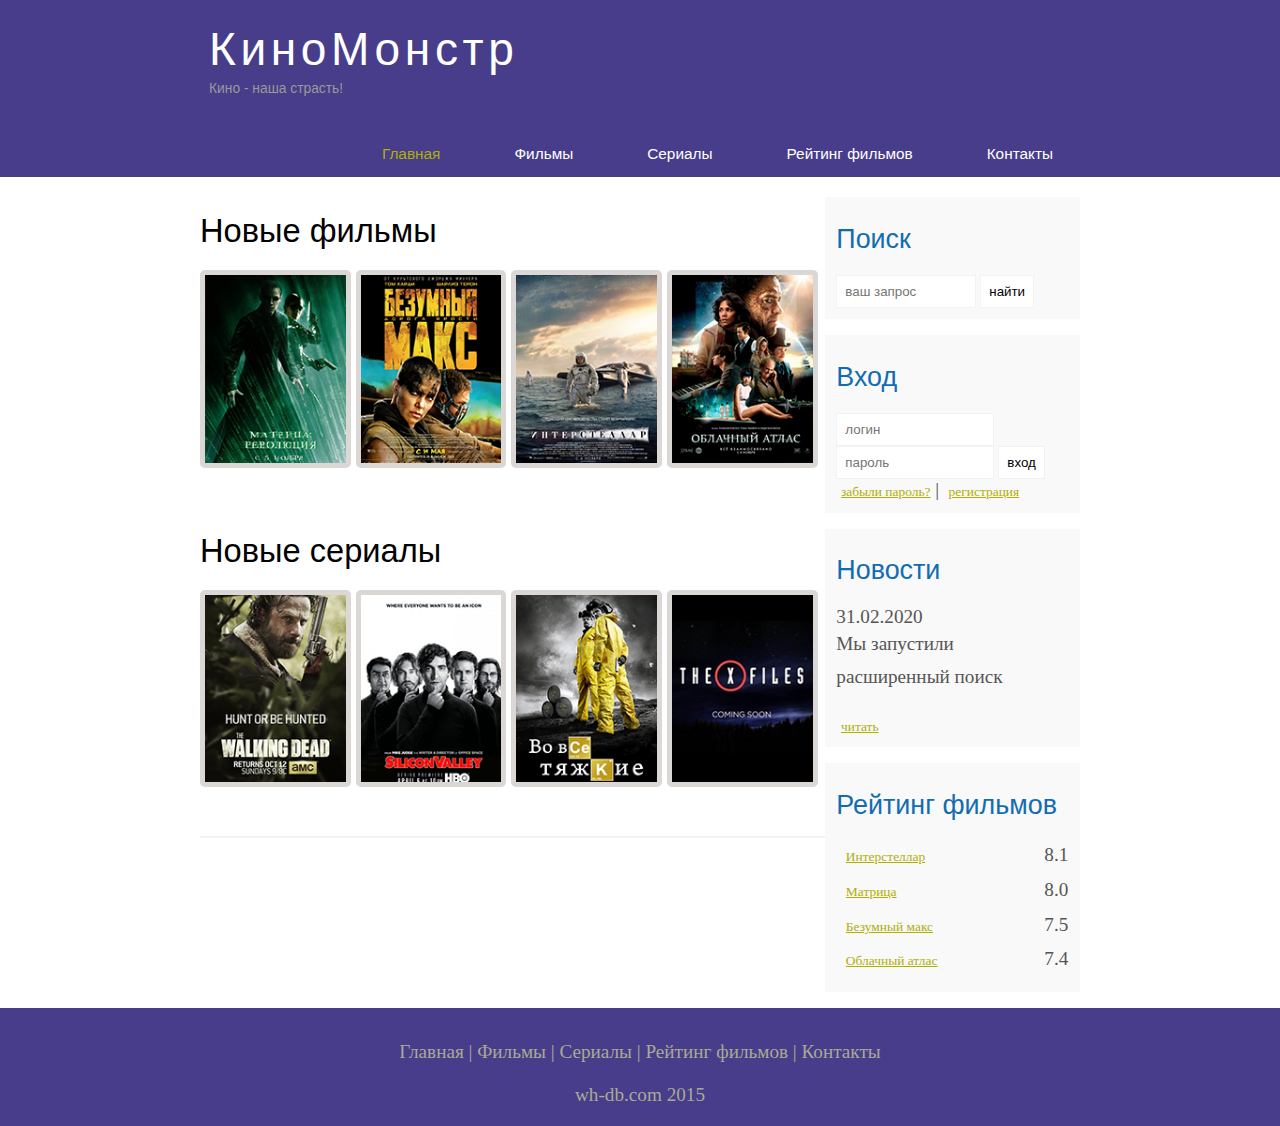
==== index.html @ bfd1a02e "project1" ====
<!DOCTYPE html>
<html lang="en">
<head> 
	<meta charset="UTF-8">
	<title>Киномонстр</title>
	<meta name="description" content="Киномонстр - это портал о кино" />
	<meta name="keywords" content="фильмы, фильмы онлайн, hd" />
	<link rel="stylesheet" href="assets/css/style.css">
</head>
<body>

	<div class="main">
		
		<div class="header">
			<div class="logo">
				<div class="logo_text">
					<h1><a href="/">КиноМонстр</a></h1>
					<h2>Кино - наша страсть!</h2>
				</div>
			</div>
			
			<div class="menubar">
				
				<ul class="menu">
					<li class="selected"><a href="#">Главная</a></li>	
					<li><a href="#">Фильмы</a></li>
					<li><a href="#">Сериалы</a></li>
					<li><a href="#">Рейтинг фильмов</a></li>
					<li><a href="#">Контакты</a></li>
				</ul>

			</div>


		</div>


		<div class="site_content">
			
			<div class="sitebar_container">
				

				<div class="sitebar">
					<h2>Поиск</h2>
					<form  method="post"  action="#"  id="search_form">
						<input type="search" name="search_field" placeholder="ваш запрос"/>
						<input type="submit" class="btn" value="найти"/>

					</form>

				</div>
					<div class="sitebar">
						<h2>Вход</h2>
						<form method="post" action="#" id="login">
							<input type="text" name="login_field" placeholder="логин">
							<input type="password" name="password_field" placeholder="пароль">
							<input type="submit" class="btn" value="вход">
							<div class="lables_passreg_text">
								<span><a href="#">забыли пароль?</a></span> | <span><a href="#">регистрация</a></span>
							</div>
						</form>
					</div>
								
						<div class="sitebar">
							<h2>Новости</h2>
							<span>31.02.2020</span>
							<p>Мы запустили расширенный поиск</p>
							<a href="#">читать</a>
						</div>

						<div class="sitebar">
							<h2>Рейтинг фильмов</h2>
							<ul>
								<li><a href="#">Интерстеллар</a> <span class="rating_sitebar"> 8.1 </span> </li>

								<li><a href="#">Матрица</a> <span class="rating_sitebar"> 8.0 </span> </li>

								<li><a href="#">Безумный макс</a> <span class="rating_sitebar"> 7.5 </span> </li>

								<li><a href="#">Облачный атлас</a> <span class="rating_sitebar">7.4</span> </li>




							</ul>


						</div>


			</div>

			<div class="container">
				
				<h1>Новые фильмы</h1>

				<div class="films_block">
					<a href="#"><img src="assets/img/matrix.png"></a>
					<a href="#"><img src="assets/img/max.png"></a>
					<a href="#"><img src="assets/img/inter.png"></a>
					<a href="#"><img src="assets/img/cloud.png"></a>


				</div>

				<h1>Новые сериалы</h1>

				<div class="films_block">
					<a href="#"><img src="assets/img/dead.png"></a>
					<a href="#"><img src="assets/img/silicon.png"></a>
					<a href="#"><img src="assets/img/breakingbad.png"></a>
					<a href="#"><img src="assets/img/xfiles.png"></a>


				</div>
				
				<div class="posts">
					
					<hr>


				</div>


			</div>




		</div>
		

		<div class="footer">
			<p>
				<a href="#">Главная</a> | 
				<a href="#">Фильмы</a> |
				<a href="#">Сериалы</a> |
				<a href="#">Рейтинг фильмов</a> |
				<a href="#">Контакты</a> 
			</p>

			<p>wh-db.com 2015</p>

		</div>

	</div>
	
</body>
</html>
---- assets/css/style.css ----
* {
  margin: 0;
  padding: 0; 
}
body{
font-size: 1.2em;
background-color: #fff;
color: #555;

}

p{
  padding: 0 0 20px 0;
  line-height: 1.7em;

}


input[type="text"],input[type="password"],input[type="search"] {
  color: #5d5d5d;
  width: 60%;
  padding: 8px;


}
input,textarea {
  outline: none;
  border: none;
  border: solid 1px #f2f2f2;
}

h1,h2{
  font: normal 170% 'century gothic', arial;
  margin: 0 0 15px 0;
  padding: 15px 0 5px 0;
  color: #000;
}

h2{
  font-size: 140%;
}

a, a:hover{
  outline: none;
  text-decoration: underline;
  color: #aeb002;
}

ul{
  margin: 2px 0 22px 17px;
}

ul li {
  margin: 0 0 6px 0;
  padding: 0 0 4px 5px;
  line-height: 1.5em;
}

hr{
  border: solid 1px #f3f3f3;
}

.header {
  background-color: darkslateblue;
  height: 177px;
  font-size: 0.8em;
  margin-left: 0px;
  margin-right: 0px;
  min-width: 900px;
}

.main, .logo, .menubar, .site_content, .footer {
  margin-left: auto;
  margin-right: auto;
}

.logo {
  width: 880px;
  padding-bottom: 40px;
}

.logo h1, .logo h2 {
  font: normal 300% 'century gothic', arial, sans-serif;
  margin: 0 0 0 9px;
}

.logo_text h1, .logo_text h1 a, .logo_text h1 a:hover {
  padding: 22px 0 0 0;
  color: #fff;
  letter-spacing: 0.1em;
  text-decoration: none;
}

.logo_text h2 {
  font-size: 0.9em;
  padding: 4px 0 0 0;
  color: #999;
}

.menubar{
  width: 900px;
}

ul.menu{
  float: right;
}

ul.menu li{
  float: left;
  padding: 0 0 0 9px;
  list-style: none;
  margin: 1px 2px 0 0;

}

ul.menu li a{
  font: normal 100% 'trebuchet ms', sans-serif;
  display: block;
  height: 20px;
  padding: 6px 35px 5px 28px;
  color: #fff;
  text-decoration: none;
}

ul.menu li.selected a{
  color:#aeb002;
}
ul.menu li a:hover{
  color: #e4ec04;
}

.site_content{
  width:  880px;
  overflow: hidden;
  margin: 20px auto 0 auto;
  background-color: white;
}

.sitebar_container{
  float: right;
  width: 234px;
}
.sitebar{
  float: right;
  width: 232px;
  padding: 5%;
  margin: 0 0 16px 0;
  border: solid 1px  #f2f2f2
  border-radius: 5px;
  background-color: #f9f9f9;
}


.btn{
  padding: 8px;
  background-color: white;
  cursor: pointer;
}

.sitebar h2{
  color: #136cb2;
}

.sitebar a{
  font-size: 0.7em;
  margin-top: 3%;
  margin-left: 2%;
}

.sitebar ul {
  margin: 0;
}
.sitebar ul li {
  list-style-type: none;
  margin: 0 0 0 0;
}
.sitebar .rating_sitebar {
  float: right;
}

.content{
  text-align: left;
  width: 620px;
  padding: 0 0 0 5px;
  float: left;
}

.content a{
  text-decoration: none;
}

.films_block{
  margin-bottom: 5%;
}

.films_block img {
  border-radius: 5px;
  border: solid 5px #dad7d5;
  width: 16%;
}

.footer{
  width: 100%
  height:100px;
  padding: 28px 0 5px 0;
  text-align: center;
  background-color: darkslateblue;
  color: #a8aa94;
  margin-left: 0px;
  margin-right: 0px;
  min-width: 900px;
}
.footer a{
  color: #a8aa94;
  text-decoration: none;
}

.footer a:hover {
  color: #fff;
  text-decoration: none;
}

.footer p {
  padding: 0 0 10px 0;
}
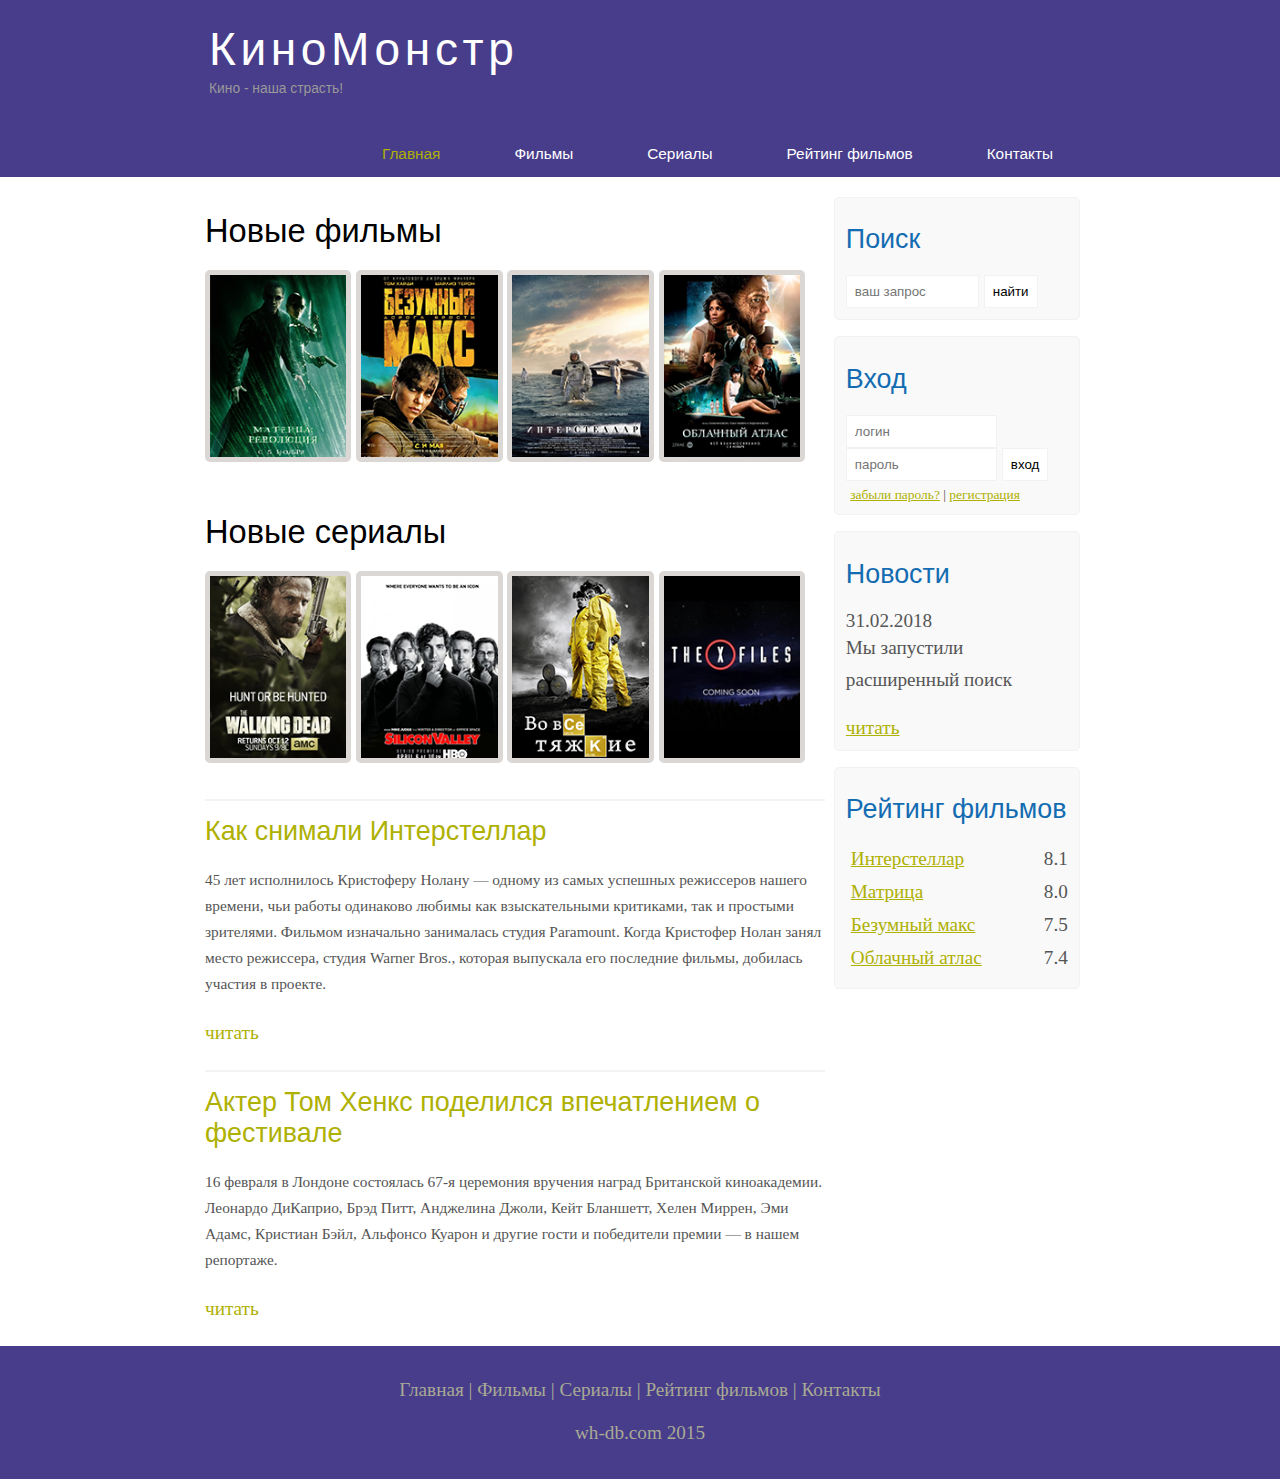
==== commit c2df3da6: "Update index.html" ====
--- a/index.html
+++ b/index.html
@@ -1,8 +1,8 @@
 <!DOCTYPE html>
 <html lang="en">
-<head> 
-	<meta charset="UTF-8">
-	<title>Киномонстр</title>
+<head>
+	<meta charset="UTF-8"> 
+	<title>Главная</title>
 	<meta name="description" content="Киномонстр - это портал о кино" />
 	<meta name="keywords" content="фильмы, фильмы онлайн, hd" />
 	<link rel="stylesheet" href="assets/css/style.css">
@@ -14,7 +14,7 @@
 		<div class="header">
 			<div class="logo">
 				<div class="logo_text">
-					<h1><a href="/">КиноМонстр</a></h1>
+					<h1><a href="#">КиноМонстр</a></h1>
 					<h2>Кино - наша страсть!</h2>
 				</div>
 			</div>
@@ -23,127 +23,133 @@
 				
 				<ul class="menu">
 					<li class="selected"><a href="#">Главная</a></li>	
-					<li><a href="#">Фильмы</a></li>
+					<li><a href="films.html">Фильмы</a></li>
 					<li><a href="#">Сериалы</a></li>
-					<li><a href="#">Рейтинг фильмов</a></li>
-					<li><a href="#">Контакты</a></li>
+					<li><a href="rating.html">Рейтинг фильмов</a></li>
+					<li><a href="contacts.html">Контакты</a></li>
 				</ul>
 
 			</div>
 
-
 		</div>
 
-
+			
 		<div class="site_content">
 			
-			<div class="sitebar_container">
+			<div class="sidebar_container">
 				
+				<div class="sidebar">
+					<h2>Поиск</h2>
+					<form method="post" action="#" id="search_form" >
+						<input type="search" name="search_field" placeholder="ваш запрос" />
+						<input type="submit" class="btn" value="найти" />
+					</form>
+				</div>
 
-				<div class="sitebar">
-					<h2>Поиск</h2>
-					<form  method="post"  action="#"  id="search_form">
-						<input type="search" name="search_field" placeholder="ваш запрос"/>
-						<input type="submit" class="btn" value="найти"/>
+				<div class="sidebar">
+					<h2>Вход</h2>
+					<form method="post" action="#" id="login">
+						
+						<input type="text" name="login_field" placeholder="логин" />
+						<input type="password" name="password_field" placeholder="пароль" />
+						<input type="submit" class="btn" value="вход" />
+						<div class="lables_passreg_text">
+							<span><a href="#">забыли пароль?</a></span> | <span><a href="#">регистрация</a></span>
+						</div>
 
 					</form>
+				</div>
 
+				<div class="sidebar">
+					<h2>Новости</h2>
+					<span>31.02.2018</span>
+					<p>Мы запустили расширенный поиск</p>
+					<a href="#">читать</a>
 				</div>
-					<div class="sitebar">
-						<h2>Вход</h2>
-						<form method="post" action="#" id="login">
-							<input type="text" name="login_field" placeholder="логин">
-							<input type="password" name="password_field" placeholder="пароль">
-							<input type="submit" class="btn" value="вход">
-							<div class="lables_passreg_text">
-								<span><a href="#">забыли пароль?</a></span> | <span><a href="#">регистрация</a></span>
-							</div>
-						</form>
-					</div>
-								
-						<div class="sitebar">
-							<h2>Новости</h2>
-							<span>31.02.2020</span>
-							<p>Мы запустили расширенный поиск</p>
-							<a href="#">читать</a>
-						</div>
 
-						<div class="sitebar">
-							<h2>Рейтинг фильмов</h2>
-							<ul>
-								<li><a href="#">Интерстеллар</a> <span class="rating_sitebar"> 8.1 </span> </li>
-
-								<li><a href="#">Матрица</a> <span class="rating_sitebar"> 8.0 </span> </li>
-
-								<li><a href="#">Безумный макс</a> <span class="rating_sitebar"> 7.5 </span> </li>
-
-								<li><a href="#">Облачный атлас</a> <span class="rating_sitebar">7.4</span> </li>
-
-
-
-
-							</ul>
-
-
-						</div>
-
+				<div class="sidebar">
+					<h2>Рейтинг фильмов</h2>
+					<ul>
+						<li><a href="#">Интерстеллар</a><span class="rating_sidebar">8.1</span></li>
+						<li><a href="#">Матрица</a><span class="rating_sidebar">8.0</span></li>
+						<li><a href="#">Безумный макс</a><span class="rating_sidebar">7.5</span></li>
+						<li><a href="#">Облачный атлас</a><span class="rating_sidebar">7.4</span></li>
+					</ul>
+				</div>
 
 			</div>
 
-			<div class="container">
+			<div class="content">
 				
 				<h1>Новые фильмы</h1>
 
 				<div class="films_block">
-					<a href="#"><img src="assets/img/matrix.png"></a>
-					<a href="#"><img src="assets/img/max.png"></a>
-					<a href="#"><img src="assets/img/inter.png"></a>
-					<a href="#"><img src="assets/img/cloud.png"></a>
-
+					
+					<a href="#"><img src="assets/img/matrix.png" alt=""></a>
+					<a href="#"><img src="assets/img/max.png" alt=""></a>
+					<a href="#"><img src="assets/img/inter.png" alt=""></a>
+					<a href="#"><img src="assets/img/cloud.png" alt=""></a>
 
 				</div>
 
 				<h1>Новые сериалы</h1>
 
 				<div class="films_block">
-					<a href="#"><img src="assets/img/dead.png"></a>
-					<a href="#"><img src="assets/img/silicon.png"></a>
-					<a href="#"><img src="assets/img/breakingbad.png"></a>
-					<a href="#"><img src="assets/img/xfiles.png"></a>
+					
+					<a href="#"><img src="assets/img/dead.png" alt=""></a>
+					<a href="#"><img src="assets/img/silicon.png" alt=""></a>
+					<a href="#"><img src="assets/img/breakingbad.png" alt=""></a>
+					<a href="#"><img src="assets/img/xfiles.png" alt=""></a>
+
+				</div>
 
 
-				</div>
-				
 				<div class="posts">
 					
 					<hr>
+					<h2> <a href="#">Как снимали Интерстеллар</a> </h2>
+					<div class="posts_content">
+						
+						<p>
+							
+							45 лет исполнилось Кристоферу Нолану — одному из самых успешных режиссеров нашего времени, чьи работы одинаково любимы как взыскательными критиками, так и простыми зрителями. Фильмом изначально занималась студия Paramount. Когда Кристофер Нолан занял место режиссера, студия Warner Bros., которая выпускала его последние фильмы, добилась участия в проекте.
 
+						</p>
+
+					</div>
+
+					<p><a href="#">читать</a></p>
+
+					<hr>
+		            <h2><a href="#">Актер Том Хенкс поделился впечатлением о фестивале</a></h2>
+		            <div class="posts_content">
+		              <p>16 февраля в Лондоне состоялась 67-я церемония вручения наград Британской киноакадемии. Леонардо ДиКаприо, Брэд Питт, Анджелина Джоли, Кейт Бланшетт, Хелен Миррен, Эми Адамс, Кристиан Бэйл, Альфонсо Куарон и другие гости и победители премии — в нашем репортаже.</p>
+		            </div>
+		            <p><a href="#">читать</a></p>
 
 				</div>
 
 
 			</div>
 
+		</div>
 
 
 
-		</div>
-		
 
-		<div class="footer">
-			<p>
-				<a href="#">Главная</a> | 
-				<a href="#">Фильмы</a> |
-				<a href="#">Сериалы</a> |
-				<a href="#">Рейтинг фильмов</a> |
-				<a href="#">Контакты</a> 
-			</p>
 
-			<p>wh-db.com 2015</p>
-
-		</div>
+	<div class="footer">
+		<p>
+			<a href="#">Главная</a> |
+			<a href="#">Фильмы</a> | 
+			<a href="#">Сериалы</a> |
+			<a href="#">Рейтинг фильмов</a> |
+			<a href="#">Контакты</a>
+		</p>
+		<p>wh-db.com 2015</p>
+	</div>
 
 	</div>
 	
 </body>
-</html>+</html>
--- a/assets/css/style.css
+++ b/assets/css/style.css
@@ -2,51 +2,48 @@
   margin: 0;
   padding: 0; 
 }
-body{
-font-size: 1.2em;
-background-color: #fff;
-color: #555;
-
-}
-
-p{
+
+body {
+  font-size: 1.2em;
+  background-color: #fff;
+  color: #555;
+}
+
+p {
   padding: 0 0 20px 0;
   line-height: 1.7em;
-
-}
-
-
-input[type="text"],input[type="password"],input[type="search"] {
+}
+
+input[type="text"], input[type="password"], input[type="search"] {
   color: #5d5d5d;
   width: 60%;
   padding: 8px;
-
-
-}
-input,textarea {
+} 
+
+input, textarea {
   outline: none;
   border: none;
   border: solid 1px #f2f2f2;
 }
 
-h1,h2{
+h1, h2 {
   font: normal 170% 'century gothic', arial;
   margin: 0 0 15px 0;
   padding: 15px 0 5px 0;
   color: #000;
 }
 
-h2{
+h2 {
   font-size: 140%;
 }
 
-a, a:hover{
+a, a:hover {
   outline: none;
   text-decoration: underline;
   color: #aeb002;
 }
 
-ul{
+ul {
   margin: 2px 0 22px 17px;
 }
 
@@ -56,9 +53,6 @@
   line-height: 1.5em;
 }
 
-hr{
-  border: solid 1px #f3f3f3;
-}
 
 .header {
   background-color: darkslateblue;
@@ -97,23 +91,23 @@
   color: #999;
 }
 
-.menubar{
+.menubar {
   width: 900px;
-}
-
-ul.menu{
+  height: 46px;
+}
+
+ul.menu {
   float: right;
 }
 
-ul.menu li{
+ul.menu li {
   float: left;
   padding: 0 0 0 9px;
   list-style: none;
   margin: 1px 2px 0 0;
-
-}
-
-ul.menu li a{
+}
+
+ul.menu li a {
   font: normal 100% 'trebuchet ms', sans-serif;
   display: block;
   height: 20px;
@@ -122,86 +116,238 @@
   text-decoration: none;
 }
 
-ul.menu li.selected a{
-  color:#aeb002;
-}
-ul.menu li a:hover{
+ul.menu li.selected a {
+  color: #aeb002;
+}
+
+ul.menu li a:hover {
   color: #e4ec04;
 }
 
-.site_content{
-  width:  880px;
-  overflow: hidden;
+hr {
+  border: solid 1px #f3f3f3;
+}
+
+.site_content {
+  width: 880px;
+  overflow:hidden;
   margin: 20px auto 0 auto;
   background-color: white;
 }
 
-.sitebar_container{
+.sidebar_container {
+  float: right;;
+  width: 224px;
+}
+
+.sidebar {
   float: right;
-  width: 234px;
-}
-.sitebar{
-  float: right;
-  width: 232px;
+  width: 222px;
   padding: 5%;
   margin: 0 0 16px 0;
-  border: solid 1px  #f2f2f2
+  border: solid 1px #f2f2f2;
   border-radius: 5px;
   background-color: #f9f9f9;
 }
 
-
-.btn{
+.btn {
   padding: 8px;
   background-color: white;
-  cursor: pointer;
-}
-
-.sitebar h2{
+  cursor:pointer;
+}
+
+.sidebar h2 {
   color: #136cb2;
 }
 
-.sitebar a{
+.lables_passreg_text {
   font-size: 0.7em;
   margin-top: 3%;
   margin-left: 2%;
 }
 
-.sitebar ul {
+.sidebar ul {
   margin: 0;
 }
-.sitebar ul li {
+
+.sidebar ul li {
   list-style-type: none;
   margin: 0 0 0 0;
 }
-.sitebar .rating_sitebar {
+
+.sidebar .rating_sidebar {
   float: right;
 }
 
-.content{
+
+.content {
   text-align: left;
   width: 620px;
   padding: 0 0 0 5px;
   float: left;
 }
 
-.content a{
-  text-decoration: none;
-}
-
-.films_block{
+.content a {
+  text-decoration: none;
+}
+
+.films_block {
   margin-bottom: 5%;
 }
 
 .films_block img {
   border-radius: 5px;
   border: solid 5px #dad7d5;
-  width: 16%;
-}
-
-.footer{
-  width: 100%
-  height:100px;
+  width: 22%;
+} 
+
+.posts .posts_content {
+  font-size: 0.8em;
+}
+
+.info_film_page{
+  margin-top: 2%;
+  margin-bottom: 4%;
+}
+
+.info_film_page .label{
+  font-size: 1.2em;
+}
+
+.info_film_page .value{
+  font-size: 1em;
+  color: #49945a;
+  margin-right: 3%;
+}
+
+.description_film{
+  margin-bottom: 15%;
+}
+
+.description_film img{
+  float: left;
+  margin-right: 2%;
+  border-radius: 5px;
+  border: solid 5px #dad7d5;
+}
+
+.reviews{
+  margin-bottom: 4%;
+  font-size: 0.9em;
+}
+
+.reviews .review_name{
+  background-color: #7268ad;
+  color: white;
+  padding: 1%;
+  border-top-left-radius: 5px;
+  border-top-right-radius: 5px;
+}
+
+.reviews .review_text{
+  padding-top: 2%;
+  padding-bottom: 2%;
+  padding-left: 2%;
+}
+
+.send{
+  margin-top: 100px;
+
+}
+
+
+.send input[type="text"] , textarea {
+  border: solid 1px #c3c3c3;
+  
+
+}
+
+.send input[type="text"] {
+  width: 608px;
+  margin-bottom: 9px;
+}
+
+.send textarea{
+  width: 624px;
+  height: 200px;
+}
+
+.send input[type="submit"] {
+  background-color: #7268ad;
+  padding: 3%;
+  color: white;
+  border-radius: 5px; 
+}
+
+.contact_text{
+  margin-bottom: 30px;
+}
+
+.info_film{
+  margin-bottom: 5%;
+  background-color: #f9f9f9;
+  padding: 5%;
+  height: 270px;
+}
+
+.info_film img{
+  float: left;
+  margin-right: 2%;
+  border-radius: 5px;
+  border: solid 5px #dad7d5;
+  width: 25%;
+
+
+
+}
+
+
+.button {
+  background-color: #7268ad;
+  padding: 2%;
+  border-radius: 5px;
+  float: right;
+  margin-top: 5%;
+  clear: both;
+  font-size: 0.8em;
+  color: white;
+
+}
+
+.button a{
+    color: white;
+}
+
+table{
+  width: 100%;
+  border: solid 1px #f4f4f4;
+}
+
+
+td{
+  padding: 2%;
+  border: solid 1px #f4f4f4;
+}
+
+td img{
+  width: 60px;
+  vertical-align: middle;
+}
+
+.center{
+  text-align: center;
+}
+
+.rating{
+  font-weight: bold;
+}
+
+
+
+
+.footer {
+  width: 100%;
+  height: 100px;
   padding: 28px 0 5px 0;
   text-align: center;
   background-color: darkslateblue;
@@ -210,7 +356,8 @@
   margin-right: 0px;
   min-width: 900px;
 }
-.footer a{
+
+.footer a {
   color: #a8aa94;
   text-decoration: none;
 }
@@ -222,4 +369,4 @@
 
 .footer p {
   padding: 0 0 10px 0;
-}+}
